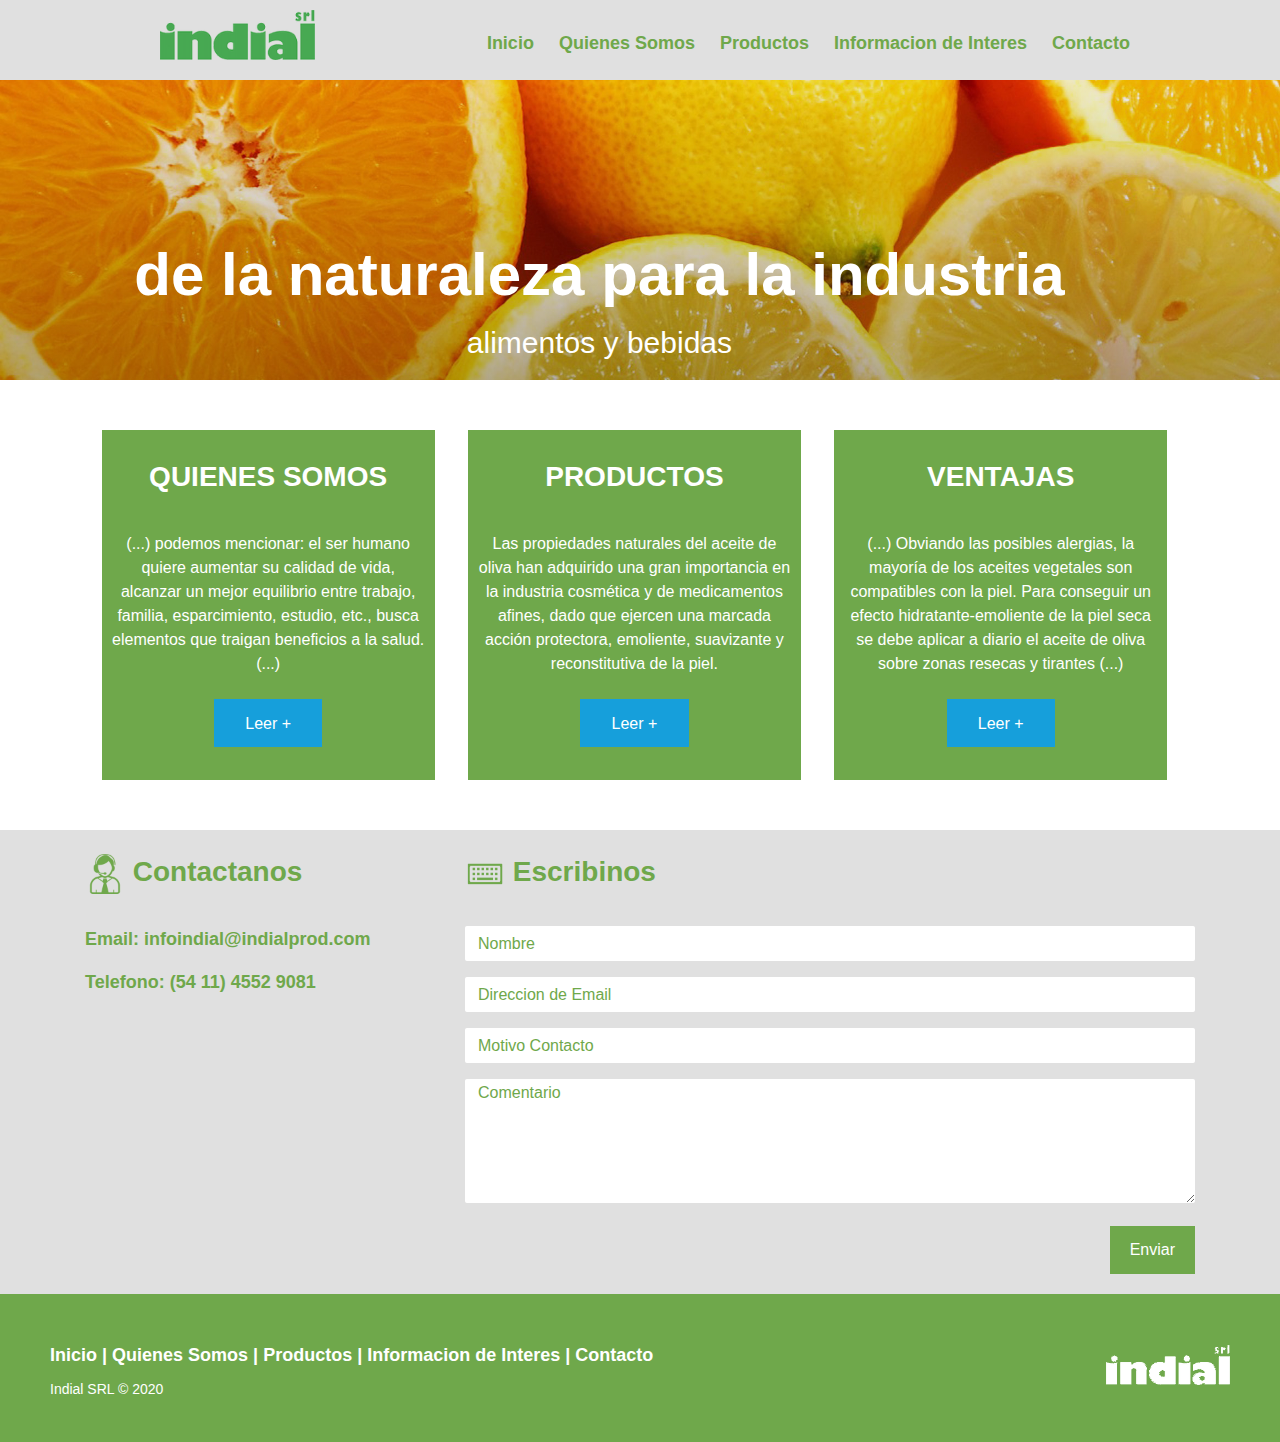
==== index.html @ 58845bd7 "Primer Commit" ====
<!DOCTYPE html>
<html lang="es">

<head>
    <meta charset="UTF-8">
    <meta name="viewport" content="width=device-width, initial-scale=1.0">
    <link href="img/logo.webp" type="imagenes" rel="shortcurt icon" />
    <link rel="stylesheet" href="css/estilos.css" type="text/css">
    <script type="text/javascript" src="js/script.js"></script>
    <script src="https://code.jquery.com/jquery-3.3.1.slim.min.js"
        integrity="sha384-q8i/X+965DzO0rT7abK41JStQIAqVgRVzpbzo5smXKp4YfRvH+8abtTE1Pi6jizo"
        crossorigin="anonymous"></script>
    <script src="https://cdnjs.cloudflare.com/ajax/libs/jquery/3.4.1/jquery.min.js"
        integrity="sha256-CSXorXvZcTkaix6Yvo6HppcZGetbYMGWSFlBw8HfCJo=" crossorigin="anonymous"></script>
    <script src="https://cdnjs.cloudflare.com/ajax/libs/popper.js/1.14.7/umd/popper.min.js"
        integrity="sha384-UO2eT0CpHqdSJQ6hJty5KVphtPhzWj9WO1clHTMGa3JDZwrnQq4sF86dIHNDz0W1"
        crossorigin="anonymous"></script>
    <script src="https://stackpath.bootstrapcdn.com/bootstrap/4.3.1/js/bootstrap.min.js"
        integrity="sha384-JjSmVgyd0p3pXB1rRibZUAYoIIy6OrQ6VrjIEaFf/nJGzIxFDsf4x0xIM+B07jRM"
        crossorigin="anonymous"></script>
    <link rel="stylesheet" href="https://cdnjs.cloudflare.com/ajax/libs/font-awesome/4.7.0/css/font-awesome.min.css">
    <link rel="stylesheet" href="http://maxcdn.bootstrapcdn.com/font-awesome/4.2.0/css/font-awesome.min.css">
    <link rel="stylesheet" href="https://stackpath.bootstrapcdn.com/bootstrap/4.3.1/css/bootstrap.min.css"
        integrity="sha384-ggOyR0iXCbMQv3Xipma34MD+dH/1fQ784/j6cY/iJTQUOhcWr7x9JvoRxT2MZw1T" crossorigin="anonymous">
    <title>Indial SRL</title>
</head>

<body>
    <header>
        <div class="topnav" id="myTopnav">
            <div class="contenedor">
                <div class="btnImagen">
                    <img src="img/logo.webp" height="50" alt="">
                </div>
                <div class="boton">
                    <a href="index.html">Inicio</a>
                    <a href="somos.html">Quienes Somos</a>
                    <a href="productos.html">Productos</a>
                    <a href="informacion.html">Informacion de Interes</a>
                    <a href="#contacto">Contacto</a>
                </div>
                <a href="javascript:void(0);" class="icon boton" onclick="myFunction()">
                    <i class="fa fa-bars"></i>
                </a>
            </div>
        </div>
    </header>
    <div class="principal">
        <div class="container">
            <div class="textos">
                <div class="row featurette">
                    <p class="text-center">de la naturaleza para la industria</p>
                </div>
                <div class="row featurette">
                    <b1 class="text-center">alimentos y bebidas</b1>
                </div>
            </div>
        </div>
    </div>
    <div class="container">
        <div class="row-card">
            <div class="column">
                <h3>QUIENES SOMOS</h3>
                <p>(...) podemos mencionar: el ser humano  quiere aumentar su calidad de vida, alcanzar un mejor equilibrio entre trabajo, familia, esparcimiento, estudio, etc., busca elementos que traigan beneficios a la salud. (...)</p>
                <a href="somos.html" class="boton-card">Leer +</a>
            </div>
            <div class="column">
                <h3>PRODUCTOS</h3>
                <p>Las propiedades naturales del aceite de oliva han adquirido una gran importancia en la industria cosmética y de medicamentos afines, dado que ejercen una marcada acción protectora, emoliente, suavizante y reconstitutiva de la piel.</p>
                <a href="productos.html" class="boton-card">Leer +</a>
            </div>
            <div class="column">
                <h3>VENTAJAS</h3>
                <p>(...) Obviando las posibles alergias, la mayoría de los aceites vegetales son compatibles con la piel. Para conseguir un efecto hidratante-emoliente de la piel seca se debe aplicar a diario el aceite de oliva sobre zonas resecas y tirantes (...)</p>
                <a href="productos.html" class="boton-card">Leer +</a>
            </div>
        </div>
    </div>
    <div class="contacto">
    <div class="container" id="contacto" name="contacto">
        <div class="row">
            <div class="col-sm-4">
                <br>
                <h3 class="titulo-contacto"><img src="img/contacto.png" alt="" width="40" height="40"> Contactanos</h3>
                <br>
                <p class="text-contacto">Email: infoindial@indialprod.com</p>
                <p class="text-contacto">Telefono: (54 11) 4552 9081</p>
            </div>
            <div class="col-sm-8">
                <form class="form-signin">
                    <br>
                    <h3 class="titulo-contacto"><img src="img/escribinos.png" alt="" width="40" height="40"> Escribinos</h3>
                    <br>
                    <div class="form-group">
                        <input type="text" class="form-contacto" id="nombre" name="nombre" aria-describedby="nombre"
                            placeholder="Nombre" required><span id="errorNombre" class="text-danger"></span>
                    </div>
                    <div class="form-group">
                        <input type="email" class="form-contacto" id="mail" name="mail" aria-describedby="mail"
                            placeholder="Direccion de Email" required><span id="errorEmail" class="text-danger"></span>
                    </div>
                    <div class="form-group">
                        <input type="text" class="form-contacto" id="motivo" name="motivo" aria-describedby="motivo"
                            placeholder="Motivo Contacto" required><span id="errorContacto" class="text-danger"></span>
                    </div>
                    <div class="form-group">
                        <textarea class="form-contacto" rows="5" id="comentario" name="comentario"
                            aria-describedby="comentario" placeholder="Comentario" required></textarea><span
                            id="errorComentario" class="text-danger"></span>
                    </div>
                    <input id="enviar_email" type="button" class="boton-enviar" value="Enviar"
                        onclick="Email.validar()">
                </form>
            </div>
        </div>
        <!--<div id="lamascara" class="mascara">
        <div class="contenido">
                <div class="modal-content">
                    <div class="modal-body">
                        <p>Consulta Enviada Correctamente</p>
                        <p>En breve nos comunicaremos con usted</p>
                        <p>Verifique su carpeta de Spam</p>
                        <p>¡Muchas Gracias!</p>
                    </div>
                    <div class="modal-footer">
                        <button type="button" class="btn btn-primary" id="aceptarEditarButton">Aceptar</button>
                    </div>
                </div>
            </div>
        </div>
        <br>-->
    </div>
</div>
    <footer class="footer-distributed">
        <div class="footer-right">
            <img src="img/logoBlanco.webp" height="40" alt="">
        </div>
        <div class="footer-left">
            <p class="footer-links">
                <a href="index.html">Inicio</a>
                |
                <a href="somos.html">Quienes Somos</a>
                |
                <a href="productos.html">Productos</a>
                |
                <a href="informacion.html">Informacion de Interes</a>
                |
                <a href="index.html#contacto">Contacto</a>
            </p>
            <p>Indial SRL &copy; 2020</p>
        </div>
    </footer>
</body>

</html>
---- css/estilos.css ----
body {
    margin: 0;
    font-family: Arial, Helvetica, sans-serif;
}

/*Navbar*/
.topnav {
    overflow: hidden;
    background-color: #e0e0e0;
}

.contenedor {
    max-width: 980px;
    display: block;
    margin: auto;
    align-items:baseline;
}

.topnav a {
    display: block;
    /*color: #f2f2f2;*/
    color: #000000;
    text-align: center;
    padding-top: 10px;
    padding-left: 25px;
    padding-bottom: 10px;
    text-decoration: none;
    font-size: 17px;
    min-height: 50px;
    color: #6fa84b;
    font-size:18px;
    font-weight: bold;
}

.btnImagen {
    float: left;
    padding-left: 10px;
    padding-top: 10px;
}

.boton {
    margin-top: 20px;
    margin-left: 15px;
    padding-bottom: 10px;
    float: right;
    display: inline-flex;
}

.topnav a:hover {
    text-decoration: none;
    color: white;
}

.topnav a.active {
    background-color: #169FDB;
    color: white;
}

.topnav .icon {
    display: none;
}

/*Footer*/
.footer-distributed{
    background-color: #6fa84b;
    box-shadow: 0 1px 1px 0 rgba(0, 0, 0, 0.12);
    box-sizing: border-box;
    width: 100%;
    text-align: left;
    font: normal 16px sans-serif;
    padding: 45px 50px;
}

.footer-distributed .footer-left p{
    color:  white;
    font-size: 14px;
    margin: 0;
}

/* Footer links */
.footer-distributed p.footer-links{
    font-size:18px;
    font-weight: bold;
    color:  #ffffff;
    margin: 0 0 10px;
    padding: 0;
}

.footer-distributed p.footer-links a{
    display:inline-block;
    line-height: 1.8;
    text-decoration: none;
    color:  inherit;
}

.footer-distributed .footer-right{
    float: right;
    margin-top: 6px;
    max-width: 180px;
}

.footer-distributed .footer-right a{
    display: inline-block;
    width: 35px;
    height: 35px;
    background-color:  #33383b;
    border-radius: 2px;
    font-size: 20px;
    color: #ffffff;
    text-align: center;
    line-height: 35px;
    margin-left: 3px;
}

/*Navbar responsive*/
@media screen and (max-width: 880px) {
    .topnav a:not(.btnImagen) {
        display: none;
    }
    .topnav a.icon {
        float: right;
        display: block;
    }

    .boton {
        float: right;
        display: block;
        text-align: right;
    }
}

@media screen and (max-width: 880px) {
    .topnav.responsive {position: relative;}
    .topnav.responsive .icon{
        position: absolute;
        right: 0;
        top: 0;
    }
    .topnav.responsive a {
        float: none;
        display: block;
        text-align: left;
    }

    .boton {
        float: right;
        display: block;
        text-align: right;
    }
}

/*Footer responsive*/
@media (max-width: 600px) {

    .footer-distributed .footer-left,
    .footer-distributed .footer-right{
        text-align: center;
    }

    .footer-distributed .footer-right{
        float: none;
        margin: 0 auto 20px;
    }

    .footer-distributed .footer-left p.footer-links{
        line-height: 1.8;
    }
}


/*
    Contenido imagen principal
*/
.principal {
    background-repeat: no-repeat;
    background-attachment: fixed;
    background-position: center top;
    background-image: linear-gradient(rgba(0,0,0,0), rgba(0,0,0,0.7)), url(../img/naranjaslimones.jpg);
    background-size: 100%;
    height: 300px;
    position: relative;
}

.principal img {
    display:block;
    margin:auto;
}

.principal p {
    display: block;
    margin: auto;
    color: white;
    font-size: 60px;
    font-weight: bold;
}

.principal b1 {
    display: block;
    margin: auto;
    color: white;
    font-size: 30px;
}

.textos {
    bottom: 5%;
    position: absolute;
    right: 18%;
}

/*
    cuadros del index
*/
.column {
    float: left;
    width: 30%;
    padding: 0 10px;
    align-self: center;
    min-height: 350px;
    background-color: #6fa84b;
    margin-left: 1.5%;
    margin-right: 1.5%;
    text-align: center;
}

.row-card {
    margin-top: 50px;
    margin-bottom: 50px;
}

.row-card:after {
    content: "";
    display: table;
    clear: both;
}

.column h3 {
    padding-top: 30px;
    padding-bottom: 30px;
    font-weight: bold;
    text-align: center;
    color: white;
}

.column p {
    text-align: center;
    color: white;
    padding-bottom: 20px;
}

.boton-card {
    text-decoration: none;
    padding-top: 5%;
    padding-bottom: 5%;
    padding-left: 10%;
    padding-right: 10%;
    background-color: #169FDB;
    text-align: center;
    color: white;
}

.boton-card:hover{
    color: black;
    text-decoration: none;
}

.boton-card a:link {
    text-decoration: none;
}

@media screen and (max-width: 1200px) {
    .column {
        height: 400px;
    }

    .principal {
        height: 200px;
        background-size: auto;
    }

    .principal p {
        font-size: 50px;
    }
    
    .principal b1 {
        font-size: 25px;
    }

    .img-prod {
        height: 170px !important;
    }

    .img-prod2 {
        height: 170px !important;
    }
}

@media screen and (max-width: 768px) {
    .column {
        width: 45%;
        display: inline-block;
        margin-bottom: 20px;
        height: 450px;
    }

    .principal {
        height: 200px;
        background-size: auto;
    }

    .principal p {
        font-size: 40px;
    }
    
    .principal b1 {
        font-size: 20px;
    } 
    
    .img-prod {
        height: 120px !important;
    }

    .img-prod2 {
        height: 120px !important;
    }
}

@media screen and (max-width: 700px) {
    .column {
        width: 45%;
        display: inline-block;
        margin-bottom: 20px;
        height: 450px;
    }

    .principal {
        height: 200px;
        background-size: auto;
    }

    .principal p {
        font-size: 35px;
    }
    
    .principal b1 {
        font-size: 20px;
    } 
    
    .img-prod {
        height: 80px !important;
    }

    .img-prod2 {
        height: 80px !important;
    }
}

@media screen and (max-width: 600px) {
    .column {
        width: 100%;
        display: block;
        margin-bottom: 20px;
    }

    .principal {
        height: 80px;
        background-size: auto;
    }
    
    .principal p {
        font-size: 20px;
    }
    
    .principal b1 {
        font-size: 15px;
    } 

    .img-prod {
        height: 50px !important;
    }

    .img-prod2 {
        height: 50px !important;
    }
}

/*
    Formulario contacto
*/
.contacto {
    background-color: #e0e0e0;
    padding-bottom: 20px;
}

.text-contacto {
    color: #6fa84b;
    font-size:18px;
    font-weight: bold;
}

.titulo-contacto {
    color: #6fa84b;
    font-weight: bold;
}

.boton-enviar {
    background-color: #6fa84b;
    color: white;
    padding: 12px 20px;
    border: none;
    cursor: pointer;
    float: right;
}

::-webkit-input-placeholder { /* Edge */
    color: #6fa84b;
}

:-ms-input-placeholder { /* Internet Explorer 10-11 */
    color: #6fa84b;
}

::placeholder {
    color: #6fa84b;
    padding-left: 10px;
}

input:active, textarea:active,
input:focus, textarea:focus {
    border: 1px solid #6fa84b;
    outline: none;
}

.form-contacto {
    width: 100%;
    border: none;
    border-radius: 2px;
    color: #6fa84b;
    padding-left: 3px;
}

input[type=text], input[type=email] {
    height: 35px;
}


/*
Quines somos estilos
*/
.featurette-heading {
    color: #6fa84b !important;
}

.text-somos {
    color: #6fa84b;
    text-align: justify;
    margin-right: 3%;
    margin-left: 3%;
}

/*
Estilos Productos
*/
.cuadro-texto {
    background-color: #6fa84b;
    width: 100%;
}

.cuadro-texto p {
    color: white;
    padding-top: 10px;
    padding-bottom: 10px;
    padding-left: 20px;
    font-weight: bold;
    font-size: x-large;
    margin: 0px
}

.img-prod {
    background-repeat: no-repeat;
    background-position: center bottom;
    background-image: url(../img/productos.png);
    background-size: 100%;
    height: 200px;
    position: relative;
    margin-bottom: 20px;
    margin-top: 0px;
}

/*
Informacion de interes estilos
*/
.img-prod2 {
    background-repeat: no-repeat;
    background-position: center bottom;
    background-image: url(../img/prodlim.png);
    background-size: 100%;
    height: 200px;
    position: relative;
    margin-bottom: 20px;
    margin-top: 0px;
}

.column-info {
    background-repeat: no-repeat;
    background-position: center top;
    position: relative;
    float: left;
    width: 30%;
    padding: 0 10px;
    align-self: center;
    min-height: 350px;
    margin-left: 1.5%;
    margin-right: 1.5%;
    text-align: center;
}

.column-info h3 {
    padding-top: 30px;
    padding-bottom: 30px;
    font-weight: bold;
    text-align: center;
    color: white;
}

.column-info p {
    text-align: center;
    padding-bottom: 20px;
    color: white;
}
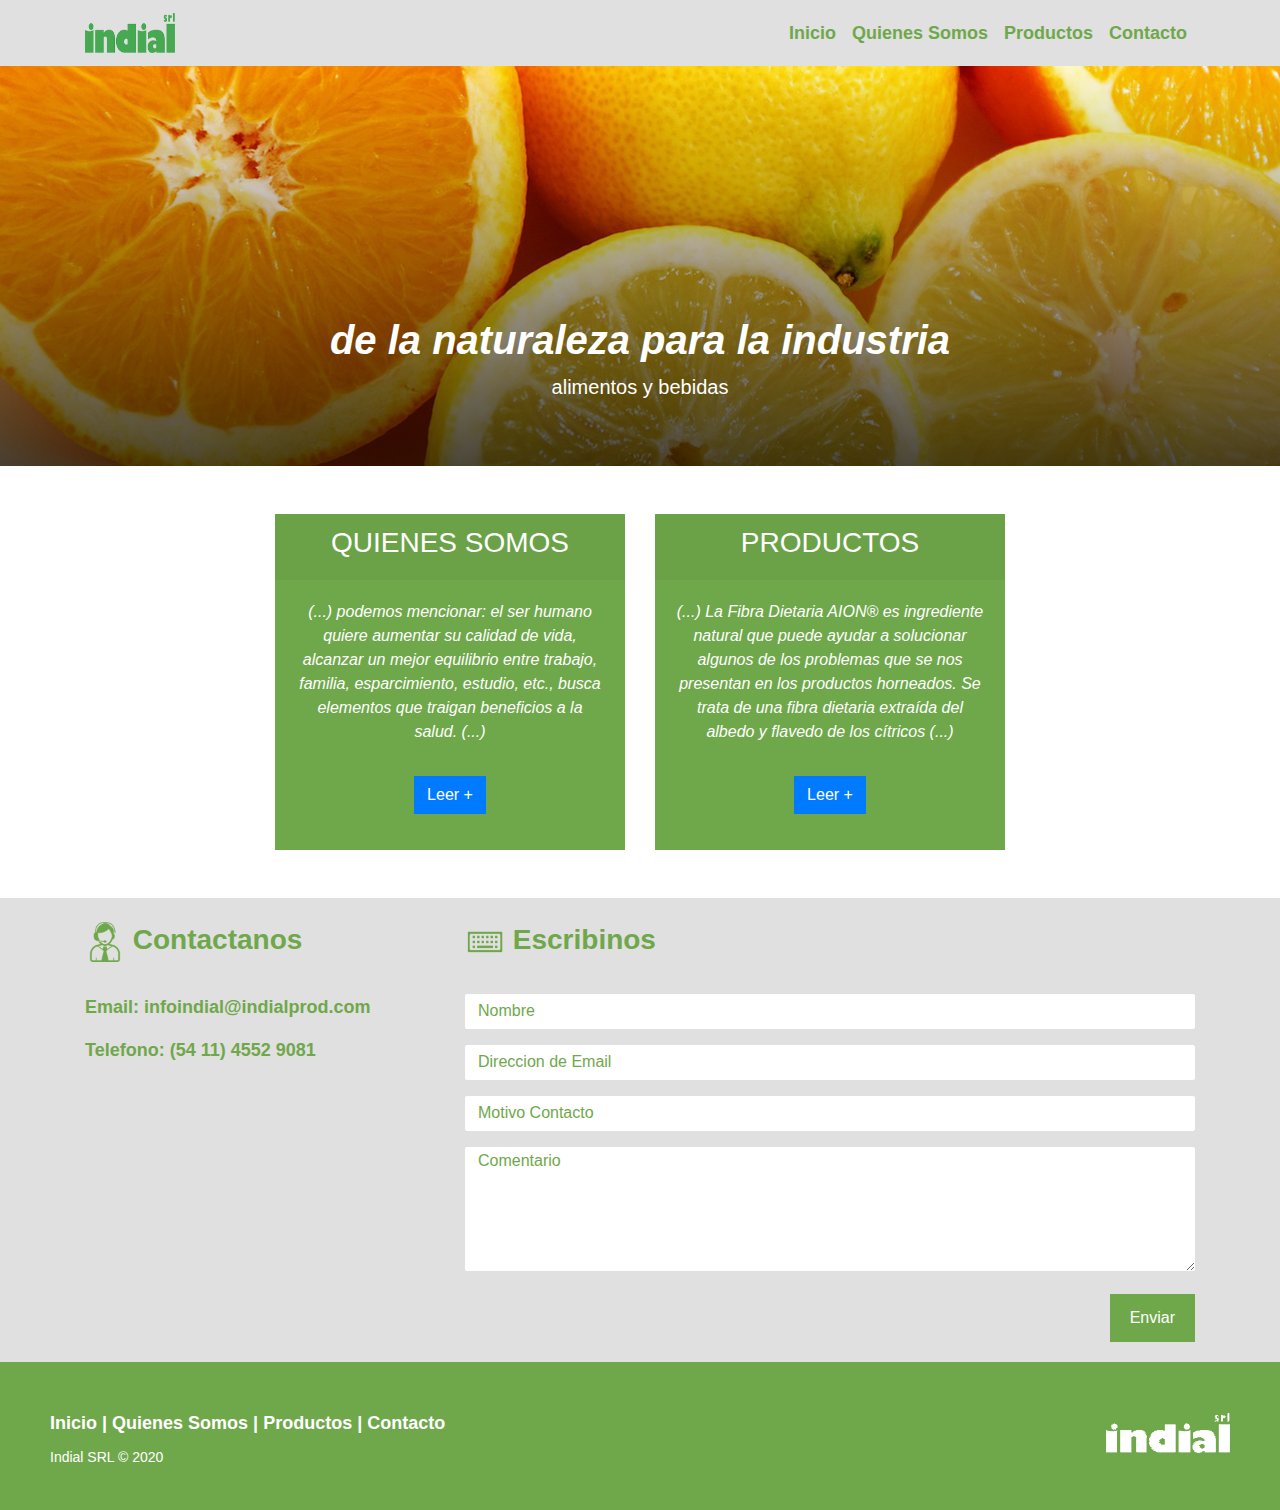
==== commit e557e58d: "Arreglos textos y formato" ====
--- a/index.html
+++ b/index.html
@@ -6,7 +6,6 @@
     <meta name="viewport" content="width=device-width, initial-scale=1.0">
     <link href="img/logo.webp" type="imagenes" rel="shortcurt icon" />
     <link rel="stylesheet" href="css/estilos.css" type="text/css">
-    <script type="text/javascript" src="js/script.js"></script>
     <script src="https://code.jquery.com/jquery-3.3.1.slim.min.js"
         integrity="sha384-q8i/X+965DzO0rT7abK41JStQIAqVgRVzpbzo5smXKp4YfRvH+8abtTE1Pi6jizo"
         crossorigin="anonymous"></script>
@@ -24,69 +23,85 @@
         integrity="sha384-ggOyR0iXCbMQv3Xipma34MD+dH/1fQ784/j6cY/iJTQUOhcWr7x9JvoRxT2MZw1T" crossorigin="anonymous">
     <title>Indial SRL</title>
 </head>
-
 <body>
-    <header>
-        <div class="topnav" id="myTopnav">
-            <div class="contenedor">
-                <div class="btnImagen">
-                    <img src="img/logo.webp" height="50" alt="">
-                </div>
-                <div class="boton">
-                    <a href="index.html">Inicio</a>
-                    <a href="somos.html">Quienes Somos</a>
-                    <a href="productos.html">Productos</a>
-                    <a href="informacion.html">Informacion de Interes</a>
-                    <a href="#contacto">Contacto</a>
-                </div>
-                <a href="javascript:void(0);" class="icon boton" onclick="myFunction()">
-                    <i class="fa fa-bars"></i>
-                </a>
+    <nav class="navbar navbar-expand-lg navbar-light">
+        <div class="container">
+            <a class="navbar-brand" href="index.html">
+                <img src="img/logo.webp" width="90" height="40" alt="">
+            </a>
+            <button class="navbar-toggler" type="button" data-toggle="collapse" data-target="#navbarNav"
+                aria-controls="navbarNav" aria-expanded="false" aria-label="Toggle navigation">
+                <span class="navbar-toggler-icon"></span>
+            </button>
+            <div class="collapse navbar-collapse" id="navbarNav">
+                <ul class="navbar-nav ml-auto">
+                    <li class="nav-item">
+                        <a class="nav-link" href="index.html">Inicio</a>
+                    </li>
+                    <li class="nav-item">
+                        <a class="nav-link" href="somos.html">Quienes Somos</a>
+                    </li>
+                    <li class="nav-item">
+                        <a class="nav-link" href="productos.html">Productos</a>
+                    </li>
+                    <li class="nav-item">
+                        <a class="nav-link" href="#contacto">Contacto</a>
+                    </li>
+                </ul>
+            </div>
+        </div>
+    </nav>
+    <header class="masthead">
+        <div class="container h-100">
+            <div class="row h-100 align-items-end pb-5">
+              <div class="col-12 text-center">
+                <h1 class="font-weight-bold font-italic text-white">de la naturaleza para la industria</h1>
+                <p class="lead text-white">alimentos y bebidas</p>
+              </div>
             </div>
         </div>
     </header>
-    <div class="principal">
-        <div class="container">
-            <div class="textos">
-                <div class="row featurette">
-                    <p class="text-center">de la naturaleza para la industria</p>
-                </div>
-                <div class="row featurette">
-                    <b1 class="text-center">alimentos y bebidas</b1>
+    <div class="container">
+        <div class="row justify-content-md-center mt-5">
+            <div class="col-md-4">
+                <div class="card text-center border-0 rounded-0 mb-5">
+                    <div class="card-header border-0">
+                        <h3 class="text-white">QUIENES SOMOS</h3>
+                    </div>
+                    <div class="card-body">
+                        <p class="text-white font-italic">(...) podemos mencionar: el ser humano quiere aumentar su calidad de vida, alcanzar un mejor
+                            equilibrio entre trabajo, familia, esparcimiento, estudio, etc., busca elementos que traigan
+                            beneficios a la salud. (...)</p>
+                        <a href="somos.html" class="btn btn-primary rounded-0 mb-3 mt-3">Leer +</a>
+                    </div>
                 </div>
             </div>
-        </div>
-    </div>
-    <div class="container">
-        <div class="row-card">
-            <div class="column">
-                <h3>QUIENES SOMOS</h3>
-                <p>(...) podemos mencionar: el ser humano  quiere aumentar su calidad de vida, alcanzar un mejor equilibrio entre trabajo, familia, esparcimiento, estudio, etc., busca elementos que traigan beneficios a la salud. (...)</p>
-                <a href="somos.html" class="boton-card">Leer +</a>
-            </div>
-            <div class="column">
-                <h3>PRODUCTOS</h3>
-                <p>Las propiedades naturales del aceite de oliva han adquirido una gran importancia en la industria cosmética y de medicamentos afines, dado que ejercen una marcada acción protectora, emoliente, suavizante y reconstitutiva de la piel.</p>
-                <a href="productos.html" class="boton-card">Leer +</a>
-            </div>
-            <div class="column">
-                <h3>VENTAJAS</h3>
-                <p>(...) Obviando las posibles alergias, la mayoría de los aceites vegetales son compatibles con la piel. Para conseguir un efecto hidratante-emoliente de la piel seca se debe aplicar a diario el aceite de oliva sobre zonas resecas y tirantes (...)</p>
-                <a href="productos.html" class="boton-card">Leer +</a>
+            <div class="col-md-4">
+                <div class="card text-center border-0 rounded-0 mb-5">
+                    <div class="card-header border-0">
+                        <h3 class="text-white">PRODUCTOS</h3>
+                    </div>
+                    <div class="card-body">
+                        <p class="text-white font-italic">(...) La Fibra Dietaria AION® es ingrediente natural que puede ayudar a solucionar algunos de los
+                            problemas que se nos presentan en los productos horneados. Se trata de una fibra dietaria extraída del albedo y flavedo
+                            de los cítricos (...)</p>
+                        <a href="productos.html" class="btn btn-primary rounded-0 mb-3 mt-3">Leer +</a>
+                    </div>
+                </div>
             </div>
         </div>
     </div>
     <div class="contacto">
     <div class="container" id="contacto" name="contacto">
         <div class="row">
-            <div class="col-sm-4">
+            <div class="col-md-4">
                 <br>
                 <h3 class="titulo-contacto"><img src="img/contacto.png" alt="" width="40" height="40"> Contactanos</h3>
                 <br>
                 <p class="text-contacto">Email: infoindial@indialprod.com</p>
                 <p class="text-contacto">Telefono: (54 11) 4552 9081</p>
             </div>
-            <div class="col-sm-8">
+            <div class="col-md-8">
                 <form class="form-signin">
                     <br>
                     <h3 class="titulo-contacto"><img src="img/escribinos.png" alt="" width="40" height="40"> Escribinos</h3>
@@ -143,8 +158,6 @@
                 |
                 <a href="productos.html">Productos</a>
                 |
-                <a href="informacion.html">Informacion de Interes</a>
-                |
                 <a href="index.html#contacto">Contacto</a>
             </p>
             <p>Indial SRL &copy; 2020</p>
--- a/css/estilos.css
+++ b/css/estilos.css
@@ -3,61 +3,35 @@
     font-family: Arial, Helvetica, sans-serif;
 }
 
-/*Navbar*/
-.topnav {
-    overflow: hidden;
+/*Navbar boostrap*/
+.navbar {
     background-color: #e0e0e0;
-}
-
-.contenedor {
-    max-width: 980px;
-    display: block;
-    margin: auto;
-    align-items:baseline;
-}
-
-.topnav a {
-    display: block;
-    /*color: #f2f2f2;*/
-    color: #000000;
-    text-align: center;
-    padding-top: 10px;
-    padding-left: 25px;
-    padding-bottom: 10px;
-    text-decoration: none;
-    font-size: 17px;
-    min-height: 50px;
-    color: #6fa84b;
+    color: #6fa84b;
+}
+
+.nav-link {
+    color: #6fa84b !important;
     font-size:18px;
     font-weight: bold;
 }
 
-.btnImagen {
-    float: left;
-    padding-left: 10px;
-    padding-top: 10px;
-}
-
-.boton {
-    margin-top: 20px;
-    margin-left: 15px;
-    padding-bottom: 10px;
-    float: right;
-    display: inline-flex;
-}
-
-.topnav a:hover {
-    text-decoration: none;
-    color: white;
-}
-
-.topnav a.active {
-    background-color: #169FDB;
-    color: white;
-}
-
-.topnav .icon {
-    display: none;
+.nav-item a:hover {
+    color: white !important;
+}
+
+/*Principal index*/
+.masthead {
+    height: 30vh;
+    min-height: 400px;
+    background-image: linear-gradient(rgba(0,0,0,0), rgba(0,0,0,0.7)), url(../img/naranjaslimones.jpg);
+    background-size: cover;
+    background-position: center;
+    background-repeat: no-repeat;
+}
+
+/*Cards*/
+.card {
+    background-color: #6fa84b !important;
 }
 
 /*Footer*/
@@ -112,43 +86,6 @@
     margin-left: 3px;
 }
 
-/*Navbar responsive*/
-@media screen and (max-width: 880px) {
-    .topnav a:not(.btnImagen) {
-        display: none;
-    }
-    .topnav a.icon {
-        float: right;
-        display: block;
-    }
-
-    .boton {
-        float: right;
-        display: block;
-        text-align: right;
-    }
-}
-
-@media screen and (max-width: 880px) {
-    .topnav.responsive {position: relative;}
-    .topnav.responsive .icon{
-        position: absolute;
-        right: 0;
-        top: 0;
-    }
-    .topnav.responsive a {
-        float: none;
-        display: block;
-        text-align: left;
-    }
-
-    .boton {
-        float: right;
-        display: block;
-        text-align: right;
-    }
-}
-
 /*Footer responsive*/
 @media (max-width: 600px) {
 
@@ -164,222 +101,6 @@
 
     .footer-distributed .footer-left p.footer-links{
         line-height: 1.8;
-    }
-}
-
-
-/*
-    Contenido imagen principal
-*/
-.principal {
-    background-repeat: no-repeat;
-    background-attachment: fixed;
-    background-position: center top;
-    background-image: linear-gradient(rgba(0,0,0,0), rgba(0,0,0,0.7)), url(../img/naranjaslimones.jpg);
-    background-size: 100%;
-    height: 300px;
-    position: relative;
-}
-
-.principal img {
-    display:block;
-    margin:auto;
-}
-
-.principal p {
-    display: block;
-    margin: auto;
-    color: white;
-    font-size: 60px;
-    font-weight: bold;
-}
-
-.principal b1 {
-    display: block;
-    margin: auto;
-    color: white;
-    font-size: 30px;
-}
-
-.textos {
-    bottom: 5%;
-    position: absolute;
-    right: 18%;
-}
-
-/*
-    cuadros del index
-*/
-.column {
-    float: left;
-    width: 30%;
-    padding: 0 10px;
-    align-self: center;
-    min-height: 350px;
-    background-color: #6fa84b;
-    margin-left: 1.5%;
-    margin-right: 1.5%;
-    text-align: center;
-}
-
-.row-card {
-    margin-top: 50px;
-    margin-bottom: 50px;
-}
-
-.row-card:after {
-    content: "";
-    display: table;
-    clear: both;
-}
-
-.column h3 {
-    padding-top: 30px;
-    padding-bottom: 30px;
-    font-weight: bold;
-    text-align: center;
-    color: white;
-}
-
-.column p {
-    text-align: center;
-    color: white;
-    padding-bottom: 20px;
-}
-
-.boton-card {
-    text-decoration: none;
-    padding-top: 5%;
-    padding-bottom: 5%;
-    padding-left: 10%;
-    padding-right: 10%;
-    background-color: #169FDB;
-    text-align: center;
-    color: white;
-}
-
-.boton-card:hover{
-    color: black;
-    text-decoration: none;
-}
-
-.boton-card a:link {
-    text-decoration: none;
-}
-
-@media screen and (max-width: 1200px) {
-    .column {
-        height: 400px;
-    }
-
-    .principal {
-        height: 200px;
-        background-size: auto;
-    }
-
-    .principal p {
-        font-size: 50px;
-    }
-    
-    .principal b1 {
-        font-size: 25px;
-    }
-
-    .img-prod {
-        height: 170px !important;
-    }
-
-    .img-prod2 {
-        height: 170px !important;
-    }
-}
-
-@media screen and (max-width: 768px) {
-    .column {
-        width: 45%;
-        display: inline-block;
-        margin-bottom: 20px;
-        height: 450px;
-    }
-
-    .principal {
-        height: 200px;
-        background-size: auto;
-    }
-
-    .principal p {
-        font-size: 40px;
-    }
-    
-    .principal b1 {
-        font-size: 20px;
-    } 
-    
-    .img-prod {
-        height: 120px !important;
-    }
-
-    .img-prod2 {
-        height: 120px !important;
-    }
-}
-
-@media screen and (max-width: 700px) {
-    .column {
-        width: 45%;
-        display: inline-block;
-        margin-bottom: 20px;
-        height: 450px;
-    }
-
-    .principal {
-        height: 200px;
-        background-size: auto;
-    }
-
-    .principal p {
-        font-size: 35px;
-    }
-    
-    .principal b1 {
-        font-size: 20px;
-    } 
-    
-    .img-prod {
-        height: 80px !important;
-    }
-
-    .img-prod2 {
-        height: 80px !important;
-    }
-}
-
-@media screen and (max-width: 600px) {
-    .column {
-        width: 100%;
-        display: block;
-        margin-bottom: 20px;
-    }
-
-    .principal {
-        height: 80px;
-        background-size: auto;
-    }
-    
-    .principal p {
-        font-size: 20px;
-    }
-    
-    .principal b1 {
-        font-size: 15px;
-    } 
-
-    .img-prod {
-        height: 50px !important;
-    }
-
-    .img-prod2 {
-        height: 50px !important;
     }
 }
 
@@ -460,9 +181,19 @@
 /*
 Estilos Productos
 */
+.masthead-product {
+    height: 30vh;
+    min-height: 400px;
+    background-image: linear-gradient(rgba(0,0,0,0), rgba(0,0,0,0.7)), url(../img/naranjas.jpg);
+    background-size: cover;
+    background-position: center;
+    background-repeat: no-repeat;
+}
+
 .cuadro-texto {
     background-color: #6fa84b;
     width: 100%;
+    margin-bottom: 40px;
 }
 
 .cuadro-texto p {
@@ -473,57 +204,4 @@
     font-weight: bold;
     font-size: x-large;
     margin: 0px
-}
-
-.img-prod {
-    background-repeat: no-repeat;
-    background-position: center bottom;
-    background-image: url(../img/productos.png);
-    background-size: 100%;
-    height: 200px;
-    position: relative;
-    margin-bottom: 20px;
-    margin-top: 0px;
-}
-
-/*
-Informacion de interes estilos
-*/
-.img-prod2 {
-    background-repeat: no-repeat;
-    background-position: center bottom;
-    background-image: url(../img/prodlim.png);
-    background-size: 100%;
-    height: 200px;
-    position: relative;
-    margin-bottom: 20px;
-    margin-top: 0px;
-}
-
-.column-info {
-    background-repeat: no-repeat;
-    background-position: center top;
-    position: relative;
-    float: left;
-    width: 30%;
-    padding: 0 10px;
-    align-self: center;
-    min-height: 350px;
-    margin-left: 1.5%;
-    margin-right: 1.5%;
-    text-align: center;
-}
-
-.column-info h3 {
-    padding-top: 30px;
-    padding-bottom: 30px;
-    font-weight: bold;
-    text-align: center;
-    color: white;
-}
-
-.column-info p {
-    text-align: center;
-    padding-bottom: 20px;
-    color: white;
 }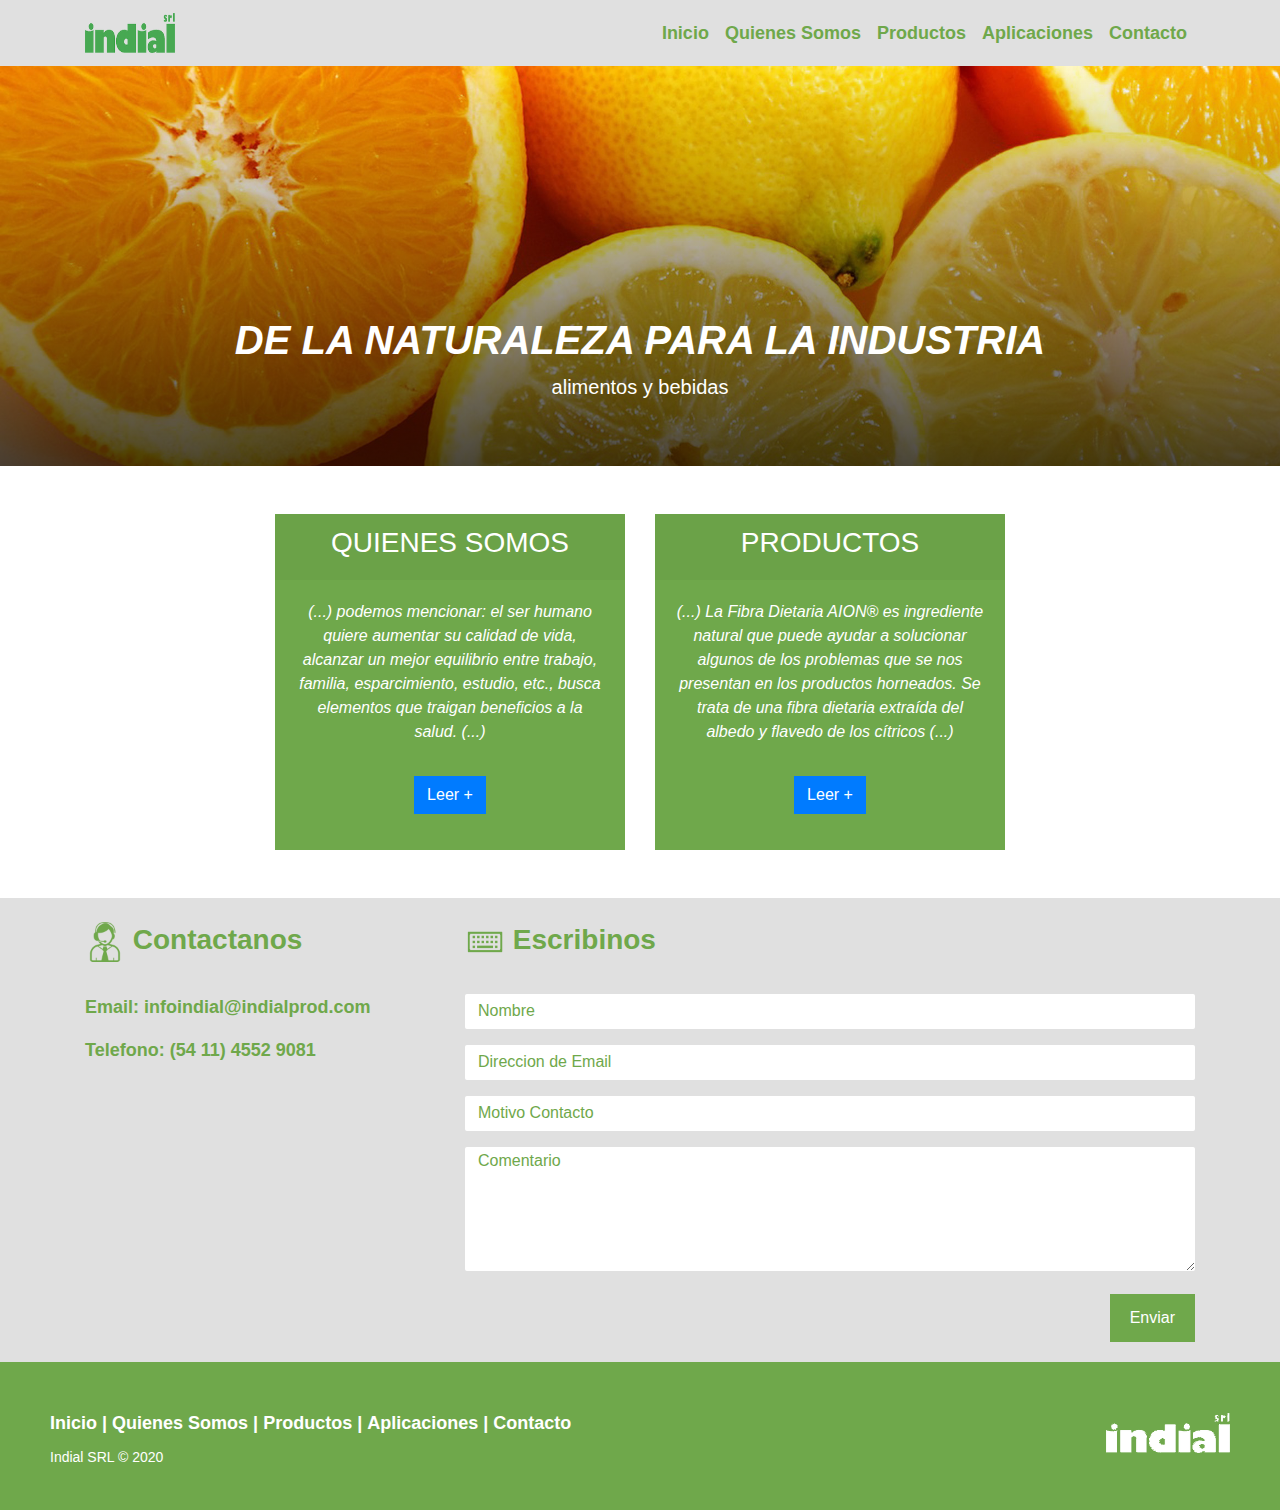
==== commit 4e1857c6: "modificacion aplicaciones" ====
--- a/index.html
+++ b/index.html
@@ -45,6 +45,9 @@
                         <a class="nav-link" href="productos.html">Productos</a>
                     </li>
                     <li class="nav-item">
+                        <a class="nav-link" href="aplicaciones.html">Aplicaciones</a>
+                    </li>
+                    <li class="nav-item">
                         <a class="nav-link" href="#contacto">Contacto</a>
                     </li>
                 </ul>
@@ -55,7 +58,7 @@
         <div class="container h-100">
             <div class="row h-100 align-items-end pb-5">
               <div class="col-12 text-center">
-                <h1 class="font-weight-bold font-italic text-white">de la naturaleza para la industria</h1>
+                <h1 class="font-weight-bold font-italic text-white">DE LA NATURALEZA PARA LA INDUSTRIA</h1>
                 <p class="lead text-white">alimentos y bebidas</p>
               </div>
             </div>
@@ -158,6 +161,8 @@
                 |
                 <a href="productos.html">Productos</a>
                 |
+                <a href="aplicaciones.html">Aplicaciones</a>
+                |
                 <a href="index.html#contacto">Contacto</a>
             </p>
             <p>Indial SRL &copy; 2020</p>
--- a/css/estilos.css
+++ b/css/estilos.css
@@ -204,4 +204,22 @@
     font-weight: bold;
     font-size: x-large;
     margin: 0px
+}
+
+/*
+Estilos Aplicaciones
+*/
+.masthead-aplicaciones {
+    height: 30vh;
+    min-height: 400px;
+    background-image: linear-gradient(rgba(0,0,0,0), rgba(0,0,0,0.7)), url(../img/limon.jpg);
+    background-size: cover;
+    background-position: center;
+    background-repeat: no-repeat;
+}
+
+/*MODAL FADE*/
+.modal-content {
+    background-color: #6fa84b !important;
+    color: #ffffff;
 }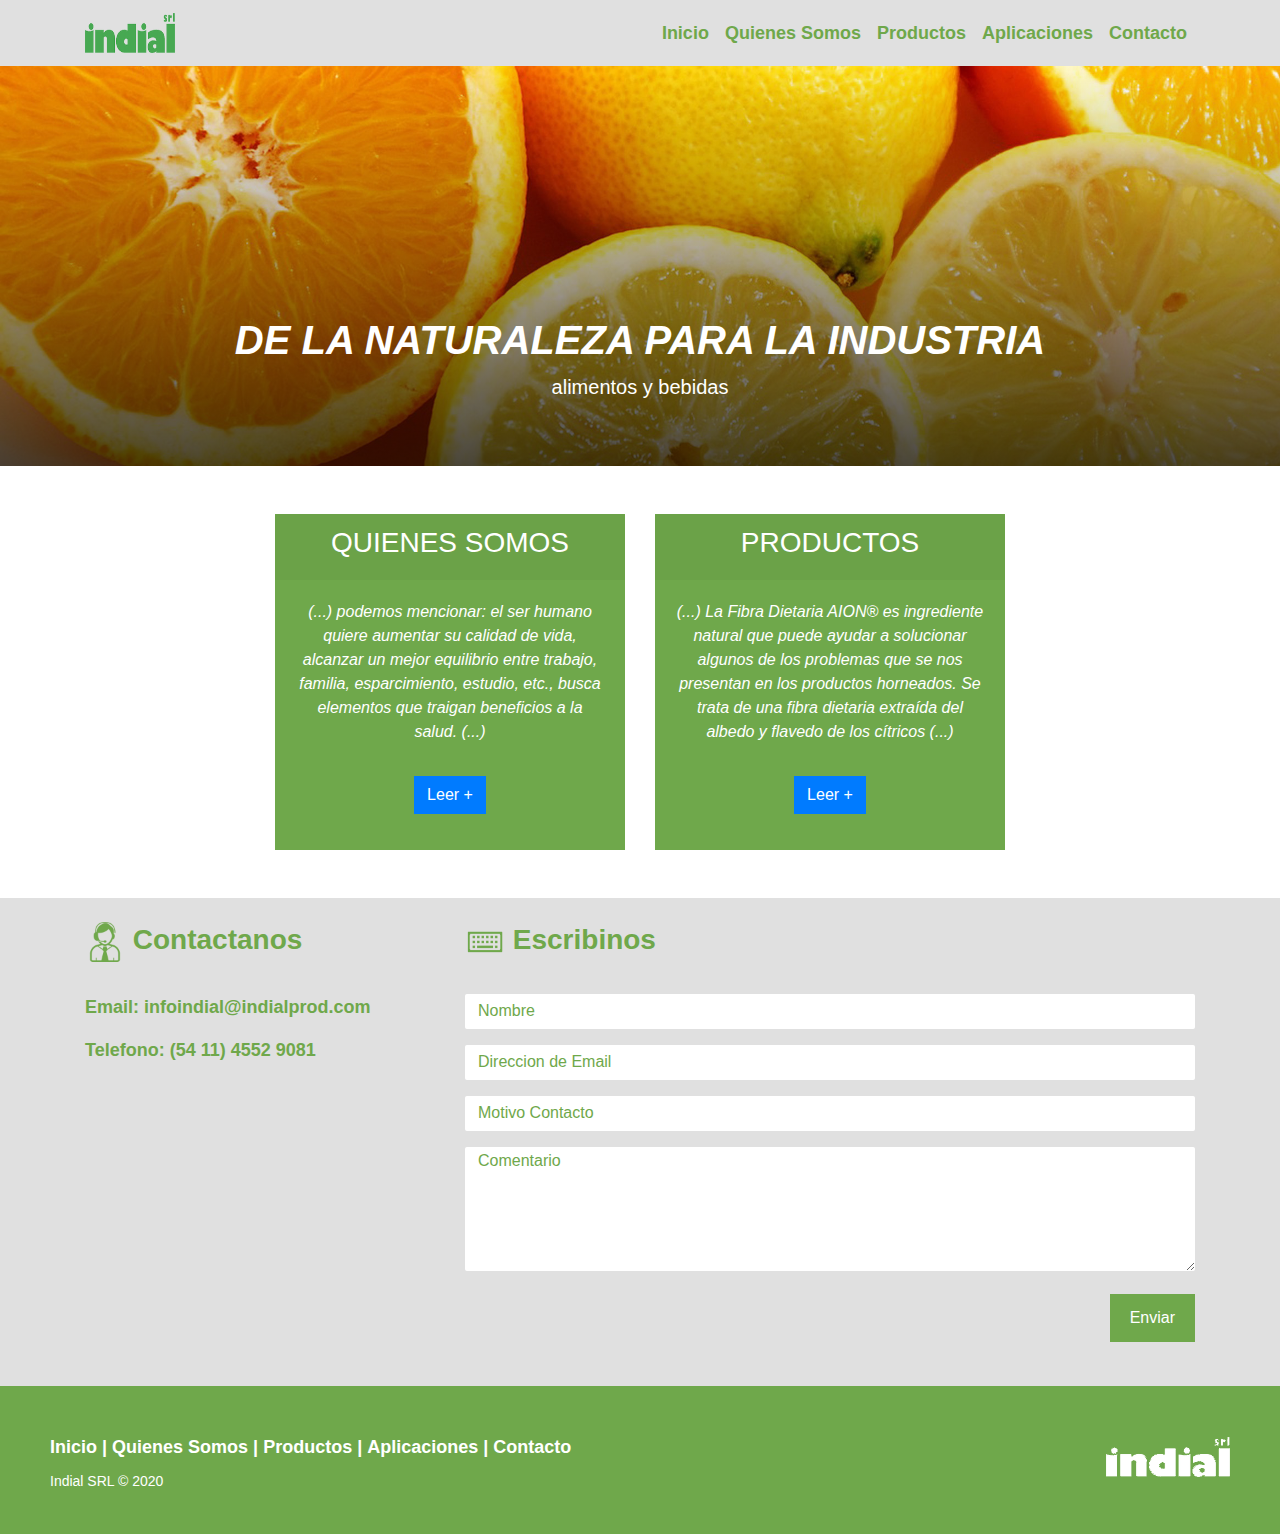
==== commit 06020394: "completo" ====
--- a/index.html
+++ b/index.html
@@ -131,7 +131,7 @@
                 </form>
             </div>
         </div>
-        <!--<div id="lamascara" class="mascara">
+        <div id="lamascara" class="mascara">
         <div class="contenido">
                 <div class="modal-content">
                     <div class="modal-body">
@@ -146,9 +146,10 @@
                 </div>
             </div>
         </div>
-        <br>-->
+        <br>
     </div>
 </div>
+<script src="js/script.js"></script>
     <footer class="footer-distributed">
         <div class="footer-right">
             <img src="img/logoBlanco.webp" height="40" alt="">
--- a/css/estilos.css
+++ b/css/estilos.css
@@ -219,7 +219,35 @@
 }
 
 /*MODAL FADE*/
-.modal-content {
-    background-color: #6fa84b !important;
-    color: #ffffff;
-}+.mascara {
+    display: none; 
+    position: fixed; 
+    z-index: 1; 
+    padding-top: 100px; 
+    left: 0;
+    top: 0;
+    width: 100%; 
+    height: 100%; 
+    overflow: auto; 
+    background-color: rgb(0,0,0); 
+    background-color: rgba(0,0,0,0.4); 
+}
+.contenido {
+    background-color: #fefefe;
+    margin: auto;
+    padding: 20px;
+    border: 1px solid #888;
+    width: 80%;
+}
+.cerrar {
+    color: #aaaaaa;
+    float: right;
+    font-size: 28px;
+    font-weight: bold;
+}
+.cerrar:hover,
+.cerrar:focus {
+    color: #000;
+    text-decoration: none;
+    cursor: pointer;
+}
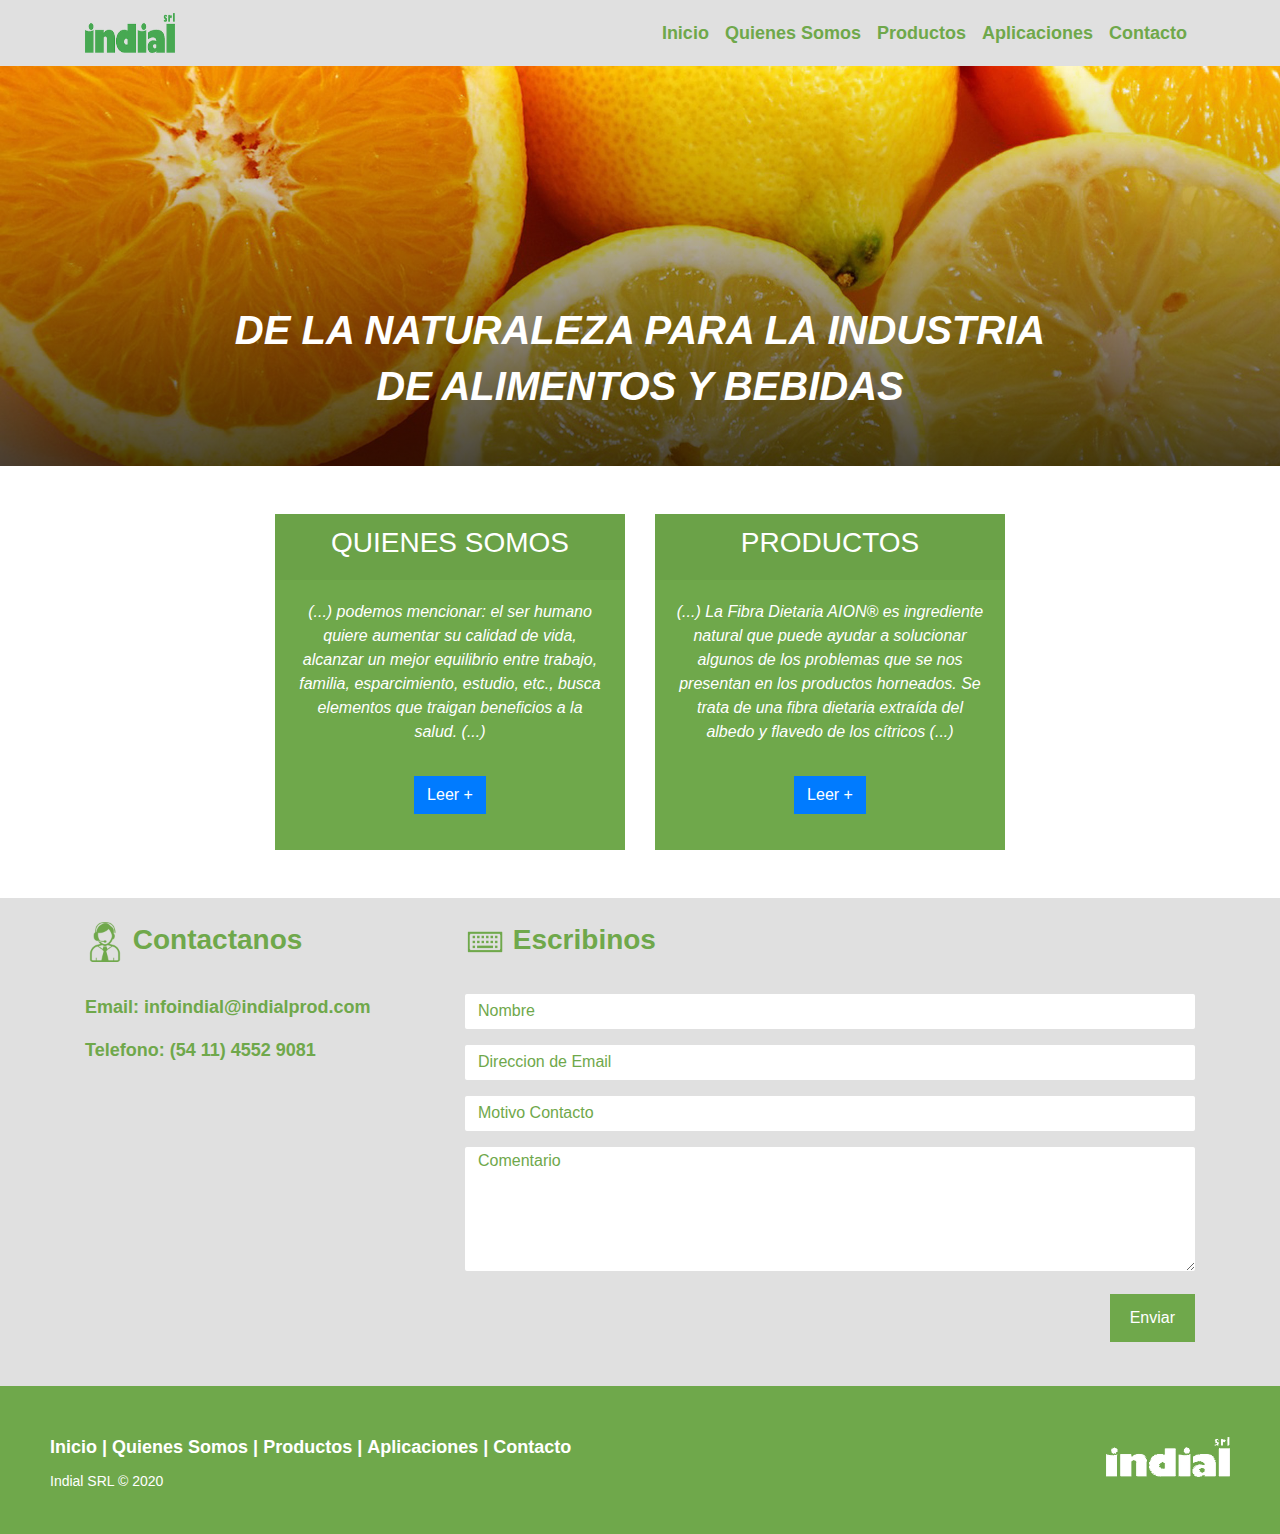
==== commit cf07648b: "aplicaciones finalizadas" ====
--- a/index.html
+++ b/index.html
@@ -59,7 +59,7 @@
             <div class="row h-100 align-items-end pb-5">
               <div class="col-12 text-center">
                 <h1 class="font-weight-bold font-italic text-white">DE LA NATURALEZA PARA LA INDUSTRIA</h1>
-                <p class="lead text-white">alimentos y bebidas</p>
+                <h1 class="font-weight-bold font-italic text-white">DE ALIMENTOS Y BEBIDAS</h1>
               </div>
             </div>
         </div>
--- a/css/estilos.css
+++ b/css/estilos.css
@@ -216,6 +216,40 @@
     background-size: cover;
     background-position: center;
     background-repeat: no-repeat;
+}
+
+.row-ap {
+    display: grid;
+    grid-template-columns: repeat(3, 1fr);
+    gap: 25px;
+}
+
+.tarjeta {
+    height: 300px;
+    display: flex;
+    align-items: flex-end;
+}
+
+.img-t-1 {
+    background: linear-gradient(rgba(0,0,0,0), rgba(0,0,0,0.7)), url("../img/panificados.png") no-repeat center center/cover;
+}
+
+.img-t-2 {
+    background: linear-gradient(rgba(0,0,0,0), rgba(0,0,0,0.7)), url("../img/alfajores.jpeg") no-repeat center center/cover;
+}
+
+.img-t-3 {
+    background: linear-gradient(rgba(0,0,0,0), rgba(0,0,0,0.7)), url("../img/aderezos.jpeg") no-repeat center center/cover;
+}
+
+.tarjeta h3:hover {
+    cursor: pointer;
+    font-size: 2.2rem;
+}
+
+.tarjeta h3 {
+    color: #ffffff;
+    margin: 30px;
 }
 
 /*MODAL FADE*/
@@ -251,3 +285,15 @@
     text-decoration: none;
     cursor: pointer;
 }
+
+@media (max-width: 800px) {
+    .row-ap {
+        grid-template-columns: repeat(2, 1fr);
+    }
+}
+
+@media (max-width: 500px) {
+    .row-ap {
+        grid-template-columns: repeat(1, 1fr);
+    }
+}